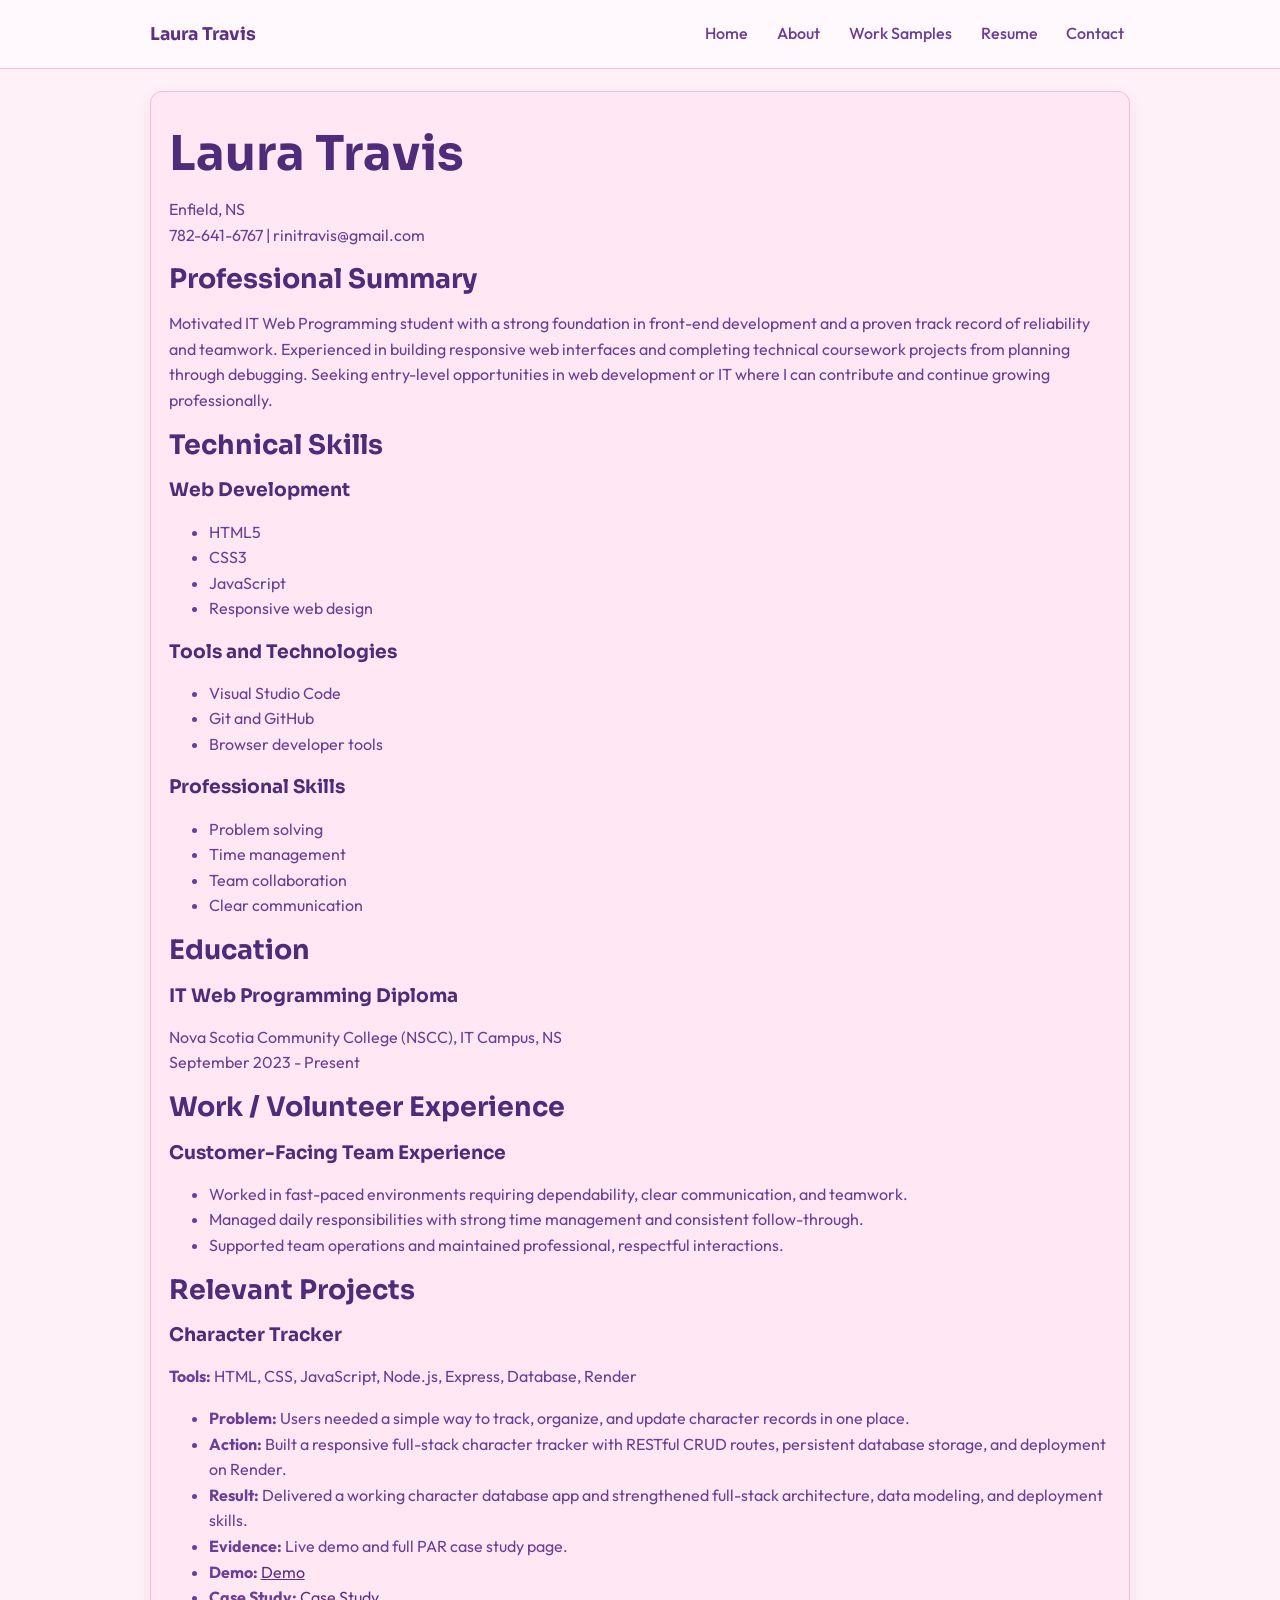
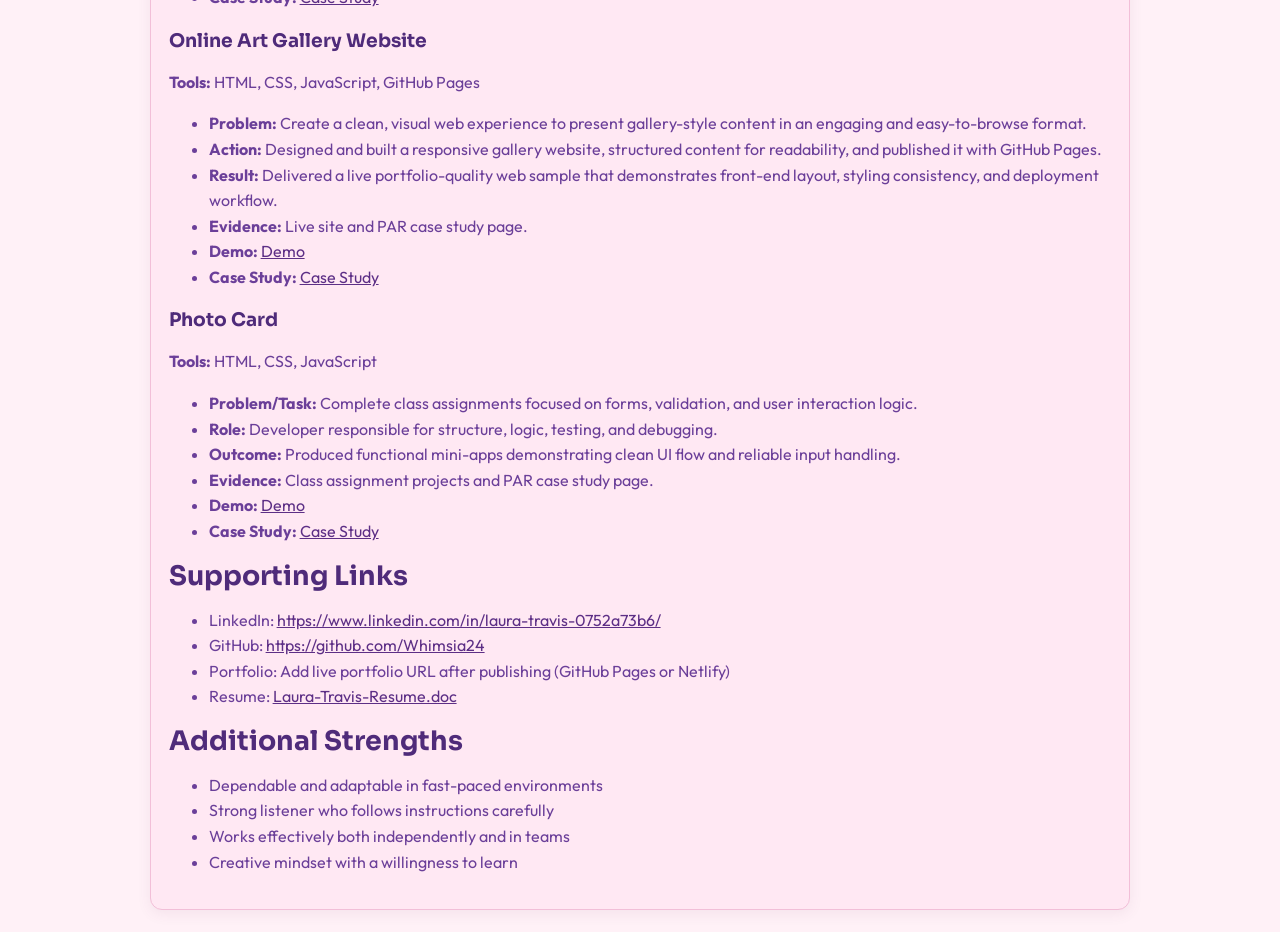
==== pages/resume-page.html @ 07aa9957 "Initial portfolio commit" ====
<!doctype html>
<html lang="en">
<head>
  <meta charset="UTF-8">
  <meta name="viewport" content="width=device-width, initial-scale=1.0">
  <title>Resume | Laura Travis</title>
  <link rel="preconnect" href="https://fonts.googleapis.com">
  <link rel="preconnect" href="https://fonts.gstatic.com" crossorigin>
  <link href="https://fonts.googleapis.com/css2?family=Outfit:wght@300;400;500;600;700;800&family=Sora:wght@500;600;700&display=swap" rel="stylesheet">
  <link rel="stylesheet" href="../assets/css/styles.css">
</head>
<body>
  <header class="site-header">
    <div class="container nav-wrap">
      <a class="brand" href="../index.html">Laura Travis</a>
      <nav>
        <ul class="nav-list">
          <li><a href="../index.html">Home</a></li>
          <li><a href="about.html">About</a></li>
          <li><a href="samples.html">Work Samples</a></li>
          <li><a href="resume-page.html">Resume</a></li>
          <li><a href="contact.html">Contact</a></li>
        </ul>
      </nav>
    </div>
  </header>

  <main>
    <section class="section container card reveal">
      <h1>Laura Travis</h1>
      <p>Enfield, NS<br>782-641-6767 | rinitravis@gmail.com</p>

      <h2>Professional Summary</h2>
      <p>
        Motivated IT Web Programming student with a strong foundation in front-end development and a proven
        track record of reliability and teamwork. Experienced in building responsive web interfaces and completing
        technical coursework projects from planning through debugging. Seeking entry-level opportunities in web
        development or IT where I can contribute and continue growing professionally.
      </p>

      <h2>Technical Skills</h2>
      <h3>Web Development</h3>
      <ul>
        <li>HTML5</li>
        <li>CSS3</li>
        <li>JavaScript</li>
        <li>Responsive web design</li>
      </ul>

      <h3>Tools and Technologies</h3>
      <ul>
        <li>Visual Studio Code</li>
        <li>Git and GitHub</li>
        <li>Browser developer tools</li>
      </ul>

      <h3>Professional Skills</h3>
      <ul>
        <li>Problem solving</li>
        <li>Time management</li>
        <li>Team collaboration</li>
        <li>Clear communication</li>
      </ul>

      <h2>Education</h2>
      <h3>IT Web Programming Diploma</h3>
      <p>Nova Scotia Community College (NSCC), IT Campus, NS<br>September 2023 - Present</p>

      <h2>Work / Volunteer Experience</h2>
      <h3>Customer-Facing Team Experience</h3>
      <ul>
        <li>Worked in fast-paced environments requiring dependability, clear communication, and teamwork.</li>
        <li>Managed daily responsibilities with strong time management and consistent follow-through.</li>
        <li>Supported team operations and maintained professional, respectful interactions.</li>
      </ul>

      <h2>Relevant Projects</h2>

      <h3>Character Tracker</h3>
      <p><strong>Tools:</strong> HTML, CSS, JavaScript, Node.js, Express, Database, Render</p>
      <ul>
        <li><strong>Problem:</strong> Users needed a simple way to track, organize, and update character records in one place.</li>
        <li><strong>Action:</strong> Built a responsive full-stack character tracker with RESTful CRUD routes, persistent database storage, and deployment on Render.</li>
        <li><strong>Result:</strong> Delivered a working character database app and strengthened full-stack architecture, data modeling, and deployment skills.</li>
        <li><strong>Evidence:</strong> Live demo and full PAR case study page.</li>
        <li><strong>Demo:</strong> <a href="https://vtravis-fullstack.onrender.com/" target="_blank" rel="noopener noreferrer">Demo</a></li>
        <li><strong>Case Study:</strong> <a href="project-fullstack.html">Case Study</a></li>
      </ul>

      <h3>Online Art Gallery Website</h3>
      <p><strong>Tools:</strong> HTML, CSS, JavaScript, GitHub Pages</p>
      <ul>
        <li><strong>Problem:</strong> Create a clean, visual web experience to present gallery-style content in an engaging and easy-to-browse format.</li>
        <li><strong>Action:</strong> Designed and built a responsive gallery website, structured content for readability, and published it with GitHub Pages.</li>
        <li><strong>Result:</strong> Delivered a live portfolio-quality web sample that demonstrates front-end layout, styling consistency, and deployment workflow.</li>
        <li><strong>Evidence:</strong> Live site and PAR case study page.</li>
        <li><strong>Demo:</strong> <a href="https://whimsia24.github.io/gallery/" target="_blank" rel="noopener noreferrer">Demo</a></li>
        <li><strong>Case Study:</strong> <a href="project-gallery.html">Case Study</a></li>
      </ul>

      <h3>Photo Card</h3>
      <p><strong>Tools:</strong> HTML, CSS, JavaScript</p>
      <ul>
        <li><strong>Problem/Task:</strong> Complete class assignments focused on forms, validation, and user interaction logic.</li>
        <li><strong>Role:</strong> Developer responsible for structure, logic, testing, and debugging.</li>
        <li><strong>Outcome:</strong> Produced functional mini-apps demonstrating clean UI flow and reliable input handling.</li>
        <li><strong>Evidence:</strong> Class assignment projects and PAR case study page.</li>
        <li><strong>Demo:</strong> <a href="../assets/images/image.png">Demo</a></li>
        <li><strong>Case Study:</strong> <a href="project-coursework.html">Case Study</a></li>
      </ul>

      <h2>Supporting Links</h2>
      <ul>
        <li>LinkedIn: <a href="https://www.linkedin.com/in/laura-travis-0752a73b6/" target="_blank" rel="noopener noreferrer">https://www.linkedin.com/in/laura-travis-0752a73b6/</a></li>
        <li>GitHub: <a href="https://github.com/Whimsia24" target="_blank" rel="noopener noreferrer">https://github.com/Whimsia24</a></li>
        <li>Portfolio: Add live portfolio URL after publishing (GitHub Pages or Netlify)</li>
        <li>Resume: <a href="../docs/Laura-Travis-Resume.doc">Laura-Travis-Resume.doc</a></li>
      </ul>

      <h2>Additional Strengths</h2>
      <ul>
        <li>Dependable and adaptable in fast-paced environments</li>
        <li>Strong listener who follows instructions carefully</li>
        <li>Works effectively both independently and in teams</li>
        <li>Creative mindset with a willingness to learn</li>
      </ul>
    </section>
  </main>
</body>
</html>
---- assets/css/styles.css ----
:root {
  --bg: #fff1f7;
  --surface: #fff7fb;
  --surface-soft: #ffe8f3;
  --text: #4f2b7a;
  --muted: #6b3f99;
  --primary: #f0a8cb;
  --primary-deep: #5d2f86;
  --stroke: #f2bfd8;
  --pastel-blue: #bfe8ff;
  --pastel-purple: #d9c2ff;
  --shadow: 0 4px 14px rgba(117, 62, 107, 0.08);
  --radius: 12px;
}

* {
  box-sizing: border-box;
}

html,
body {
  margin: 0;
  padding: 0;
}

body {
  font-family: "Outfit", "Segoe UI", sans-serif;
  color: var(--muted);
  background: var(--bg);
  line-height: 1.6;
  overflow-x: hidden;
}

.bg-orb {
  display: none;
}

.bg-orb-a {
  width: 340px;
  height: 340px;
  background: #ff7dc2;
  top: -80px;
  right: -100px;
}

.bg-orb-b {
  width: 300px;
  height: 300px;
  background: #ffb7de;
  bottom: -90px;
  left: -80px;
}

.container {
  width: min(980px, 92%);
  margin: 0 auto;
}

.site-header {
  position: sticky;
  top: 0;
  z-index: 40;
  background: rgba(255, 248, 252, 0.96);
  border-bottom: 1px solid var(--stroke);
}

.nav-wrap {
  display: flex;
  align-items: center;
  justify-content: space-between;
  min-height: 68px;
}

.brand {
  font-family: "Sora", "Segoe UI", sans-serif;
  font-weight: 700;
  font-size: 1.1rem;
  color: var(--primary-deep);
  text-decoration: none;
}

.nav-list {
  list-style: none;
  display: flex;
  gap: 1.1rem;
  margin: 0;
  padding: 0;
}

.nav-list a {
  text-decoration: none;
  color: var(--muted);
  font-weight: 500;
  padding: 0.25rem 0.35rem;
  border-radius: 8px;
}

.nav-list a:hover {
  color: #fff;
  background: var(--pastel-purple);
}

a {
  color: var(--primary-deep);
}

a:hover {
  color: #fff;
}

.hero {
  padding: 4rem 0 1.2rem;
}

.eyebrow {
  display: inline-block;
  margin: 0;
  padding: 0.3rem 0.8rem;
  border-radius: 999px;
  background: var(--surface-soft);
  color: var(--primary-deep);
  font-weight: 600;
  letter-spacing: 0.02em;
}

h1,
h2,
h3 {
  font-family: "Sora", "Segoe UI", sans-serif;
  line-height: 1.15;
  color: var(--text);
}

h1 {
  font-size: clamp(1.9rem, 4vw, 3rem);
  margin: 1rem 0 0.9rem;
}

.lead {
  font-size: clamp(1rem, 2vw, 1.2rem);
  max-width: 760px;
  color: var(--muted);
}

p,
li {
  color: var(--muted);
}

.hero-actions,
.resume-actions {
  display: flex;
  gap: 0.8rem;
  flex-wrap: wrap;
  margin-top: 1.4rem;
}

.btn {
  display: inline-block;
  padding: 0.62rem 0.95rem;
  border-radius: 10px;
  text-decoration: none;
  font-weight: 600;
  transition: background-color 0.2s ease, color 0.2s ease;
}

.btn-primary {
  background: #fff;
  color: var(--primary-deep);
  border: 1px solid var(--primary);
}

.btn-secondary {
  background: #fff;
  border: 1px solid var(--stroke);
  color: var(--primary-deep);
}

.btn-primary:hover {
  background: var(--pastel-purple);
  border-color: var(--pastel-purple);
  color: #fff;
}

.btn-secondary:hover {
  background: var(--pastel-purple);
  border-color: var(--pastel-purple);
  color: #fff;
}

.section {
  margin: 1.4rem auto;
}

.card {
  background: var(--surface-soft);
  border: 1px solid var(--stroke);
  border-radius: var(--radius);
  padding: 1.1rem;
  box-shadow: var(--shadow);
}

.section h2 {
  margin-top: 0;
  margin-bottom: 0.5rem;
  font-size: clamp(1.3rem, 2.1vw, 1.8rem);
}

.section-intro {
  margin-top: 0;
  color: var(--muted);
}

.skills-grid,
.sample-grid {
  display: grid;
  gap: 1rem;
}

.skills-grid {
  grid-template-columns: repeat(auto-fit, minmax(210px, 1fr));
}

.sample-grid {
  grid-template-columns: repeat(auto-fit, minmax(255px, 1fr));
}

.skill-card,
.sample-card {
  border: 1px solid var(--stroke);
  border-radius: 12px;
  background: var(--surface-soft);
  padding: 0.95rem;
  box-shadow: none;
}

.sample-card {
  display: flex;
  flex-direction: column;
}

.skill-card {
  display: flex;
  flex-direction: column;
}

.skill-card .btn {
  margin-top: auto;
}

.sample-card .hero-actions {
  margin-top: auto;
  padding-top: 0.9rem;
}

.skill-card ul {
  padding-left: 1.1rem;
  margin: 0.4rem 0 0;
}

.demo-image-link {
  display: block;
  margin-top: 0.7rem;
  border: 1px solid var(--stroke);
  border-radius: 10px;
  overflow: hidden;
}

.demo-image {
  display: block;
  width: 100%;
  height: auto;
}

.meta {
  color: var(--primary-deep);
  font-weight: 600;
}

.timeline {
  margin: 0;
  padding-left: 1.1rem;
}

.timeline li {
  margin: 0.45rem 0;
}

.form-wrap {
  max-width: 760px;
}

.contact-form {
  display: grid;
  gap: 0.9rem;
}

.contact-form label {
  display: block;
  color: var(--text);
  font-weight: 600;
  margin-bottom: 0.3rem;
}

.contact-form input,
.contact-form textarea {
  width: 100%;
  border: 1px solid var(--stroke);
  border-radius: 10px;
  padding: 0.7rem 0.8rem;
  font: inherit;
  color: var(--text);
  background: #fff;
}

.contact-form textarea {
  min-height: 150px;
  resize: vertical;
}

.contact-form input:focus,
.contact-form textarea:focus {
  outline: 2px solid #ffd4e8;
  border-color: var(--primary);
}

.form-note {
  margin: 0;
  font-size: 0.95rem;
}

.site-footer {
  margin-top: 1.6rem;
  padding: 1.1rem 0 1.4rem;
  color: var(--muted);
  text-align: center;
}

.reveal {
  opacity: 1;
  transform: none;
  animation: none;
}

.delay-1 { animation-delay: 0s; }
.delay-2 { animation-delay: 0s; }
.delay-3 { animation-delay: 0s; }

@media (max-width: 720px) {
  .nav-wrap {
    flex-direction: column;
    justify-content: center;
    gap: 0.5rem;
    padding: 0.7rem 0;
  }

  .nav-list {
    gap: 0.8rem;
    flex-wrap: wrap;
    justify-content: center;
  }

  .hero {
    padding-top: 3.4rem;
  }
}
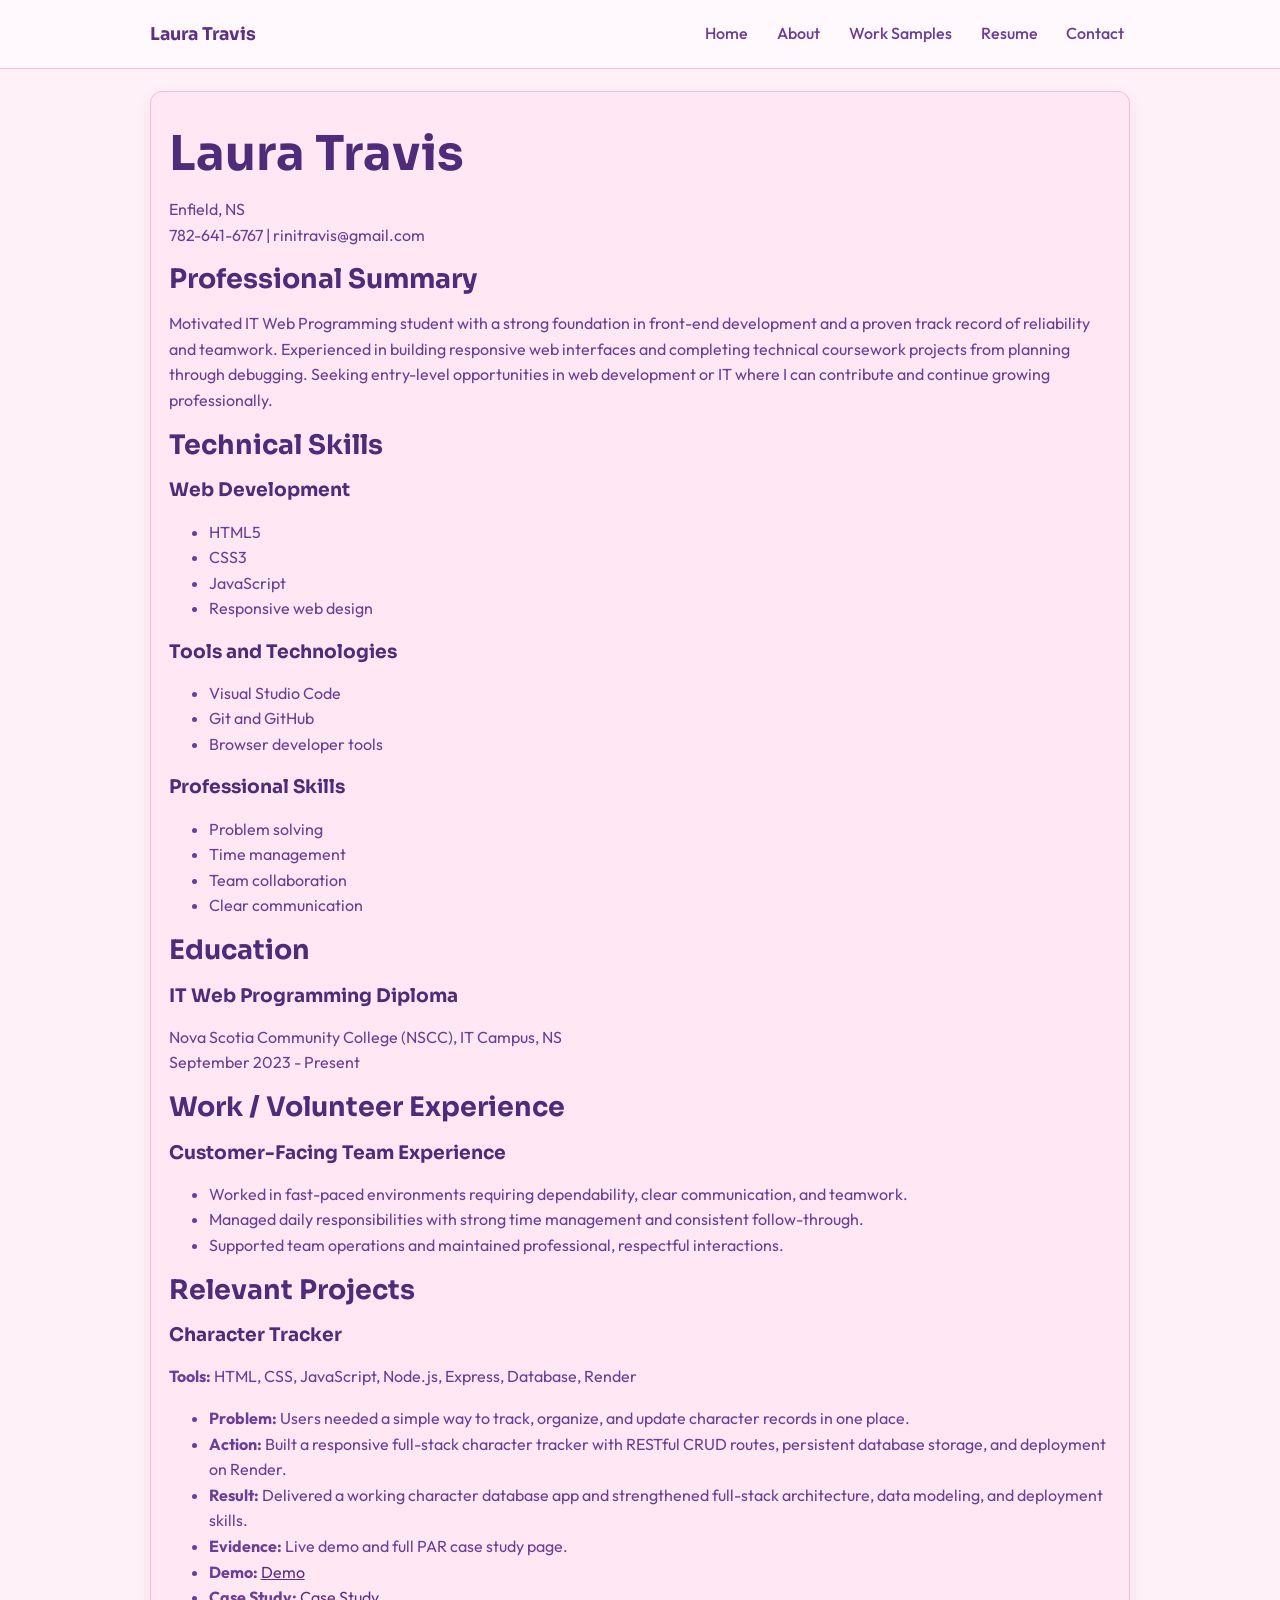
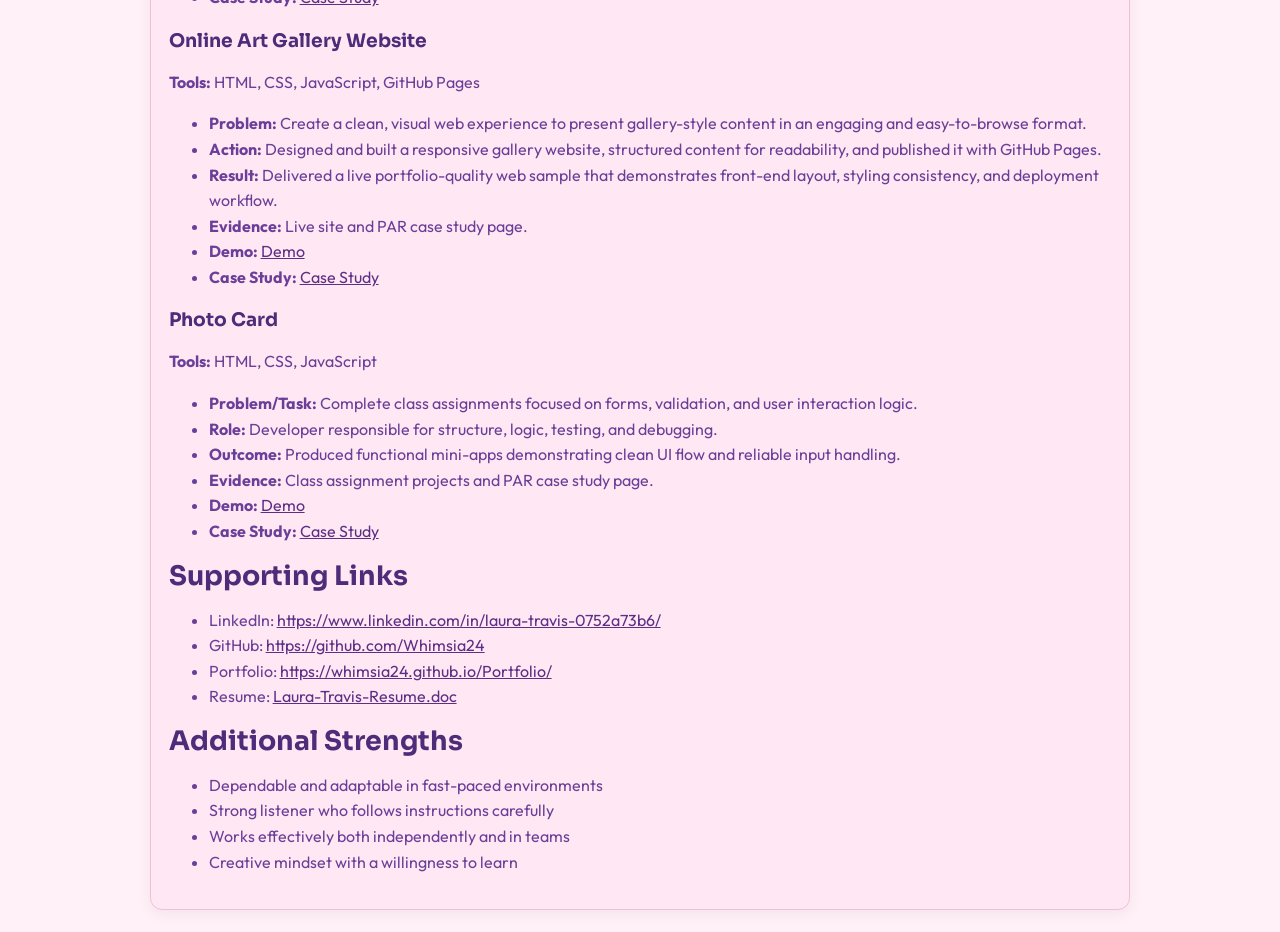
==== commit 27099c9b: "Update portfolio and resume links" ====
--- a/pages/resume-page.html
+++ b/pages/resume-page.html
@@ -113,7 +113,7 @@
       <ul>
         <li>LinkedIn: <a href="https://www.linkedin.com/in/laura-travis-0752a73b6/" target="_blank" rel="noopener noreferrer">https://www.linkedin.com/in/laura-travis-0752a73b6/</a></li>
         <li>GitHub: <a href="https://github.com/Whimsia24" target="_blank" rel="noopener noreferrer">https://github.com/Whimsia24</a></li>
-        <li>Portfolio: Add live portfolio URL after publishing (GitHub Pages or Netlify)</li>
+        <li>Portfolio: <a href="https://whimsia24.github.io/Portfolio/" target="_blank" rel="noopener noreferrer">https://whimsia24.github.io/Portfolio/</a></li>
         <li>Resume: <a href="../docs/Laura-Travis-Resume.doc">Laura-Travis-Resume.doc</a></li>
       </ul>
 
